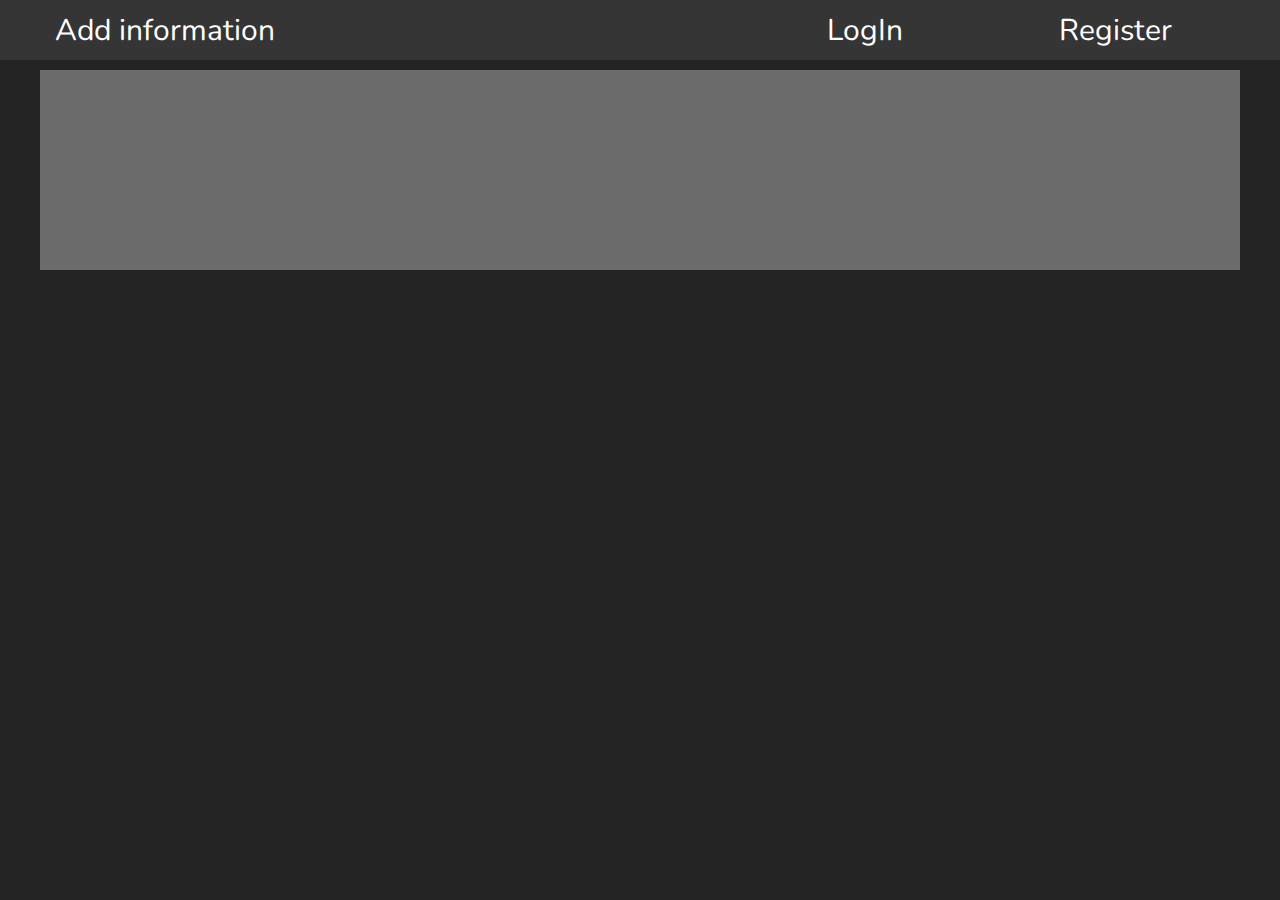
==== index.htm @ 1cbba33f "Reorganized files and added new JScripts files" ====
<!DOCTYPE html>
  <head>
    <title>index</title>
    <meta charset="utf-8" />
    <link rel="preconnect" href="https://fonts.gstatic.com">
    <link href="https://fonts.googleapis.com/css2?family=Nunito:wght@400;700&display=swap" rel="stylesheet">
    <link rel="stylesheet" href="style.css">
    <link rel="stylesheet" href="topBarLoginRegisterStyle.css">
    <script src="script.js"></script>
    <script src="register.js"></script>
    <script src="login.js"></script>
  </head>

  <body>
      <div id="topBar">
          <div id="topBar-inside">
              <div id="topBar-inside-1button"><a href="addInformationPage.htm">Add information</a></div>
              <div id="topBar-inside-4button">Register
                <div id="topBar-inside-4button-showBoxRegister">
                  <input type="text" placeholder="Login" id="RegisterLoginText">
                  <input type="password" placeholder="Password" id="RegisterPasswordText">
                  <input type="password" placeholder="Repeat Password" id="RegisterPasswordRepeatText">
                  <input type="submit" value="Register" onclick="registerOperation()">
                  <div id="registerMessage"></div>
              </div>
              </div>
              <div id="topBar-inside-3button">LogIn
                <div id="topBar-inside-3button-showBoxLogin">
                    <input type="text" placeholder="Login" id="LoginLoginText">
                    <input type="password" placeholder="Password" id="LoginPasswordText">
                    <input type="submit" value="LogIn" onclick="logInOperation">
                    <div id="loginMessage"></div>
                </div>
              </div>
          </div>
      </div>

      <div id="container">

      </div>
  </body>
</html>
---- style.css ----
body
{
    background-color: rgb(36, 36, 36);
    margin: 0px;
    font-family: 'Nunito', sans-serif;
}

#topBar
{
    background-color: rgb(53, 53, 53);
    width: 100%;
    height: 60px;
    color: white;
    font-size: 30px;
}

#topBar-inside
{
    width: 1200px;
    height: 60px;
    margin-left: auto;
    margin-right: auto;
}

#topBar-inside-1button
{
    float: left;
    width: 250px;
    height: 50px;
    text-align: center;
    padding-top: 10px;
}

#topBar-inside-3button
{
    float: right;
    width: 250px;
    height: 50px;
    text-align: center;
    padding-top: 10px;
}

#topBar-inside-4button
{
    float: right;
    width: 250px;
    height: 50px;
    text-align: center;
    padding-top: 10px;
}

#topBar-inside-1button:hover
{
    background-color: rgb(82, 82, 82);
    border-bottom: white solid 2px;
    height: 48px;
    cursor: pointer;

}

#topBar-inside-3button:hover
{
    background-color: rgb(82, 82, 82);
    border-bottom: white solid 2px;
    height: 48px;
    cursor: pointer;
}

#topBar-inside-4button:hover
{
    background-color: rgb(82, 82, 82);
    border-bottom: white solid 2px;
    height: 48px;
    cursor: pointer;
}

#container
{
    width: 1200px;
    height: 200px;
    background-color: rgb(107, 107, 107);
    margin-top: 10px;
    margin-left: auto;
    margin-right: auto;
}

#topBar-inside-1button > a
{
    color: white;
    text-decoration: none;
}
---- topBarLoginRegisterStyle.css ----
#topBar-inside-3button-showBoxLogin
{
    height: 280px;
    width: 250px;
    margin-right: -100px;
    display: none;
    border-radius: 10px;
    background-color: rgb(82, 82, 82);
}

#topBar-inside-4button-showBoxRegister
{
    height: 360px;
    width: 250px;
    margin-right: -100px;
    display: none;
    border-radius: 10px;
    background-color: rgb(82, 82, 82);
}


#topBar-inside-3button-showBoxLogin > input
{
    width: 200px;
    height: 50px;
    margin-top: 30px;
    padding-left: 25px;
    padding-right: 25px;
    box-sizing: border-box;
    font-size: 20px;
    border-radius: 10px;
    border: black 2px solid;
}

#topBar-inside-4button-showBoxRegister > input
{
    width: 200px;
    height: 50px;
    margin-top: 30px;
    padding-left: 25px;
    padding-right: 25px;
    box-sizing: border-box;
    font-size: 20px;
    border-radius: 10px;
    border: black 2px solid;
}

#topBar-inside-3button-showBoxLogin > input[type = "submit"]
{
    background-color: rgb(32, 88, 0);
    margin-top: 10px;
}

#topBar-inside-4button-showBoxRegister > input[type = "submit"]
{
    background-color: rgb(32, 88, 0);
    margin-top: 10px;
}

#topBar-inside-3button-showBoxLogin > input[type = "submit"]:hover
{
    background-color: rgb(56, 153, 0);
    cursor: pointer;
    color: white;
}

#topBar-inside-4button-showBoxRegister > input[type = "submit"]:hover
{
    background-color: rgb(56, 153, 0);
    cursor: pointer;
    color: white;
}


#topBar-inside-3button:hover > #topBar-inside-3button-showBoxLogin
{
    display: block;
}

#topBar-inside-4button:hover > #topBar-inside-4button-showBoxRegister
{
    display: block;
}

#topBar-inside-3button-showBoxLogin > input:focus
{
    outline: none;
}

#topBar-inside-4button-showBoxRegister > input:focus
{
    outline: none;
}

#switchToRegister:hover
{
    color: chartreuse;
}

#switchToLogin:hover
{
    color: chartreuse;
}

#registerMessage
{
    width: 200px;
    height: 30px;
    font-size: 15px;
    color: red;
    text-align: left;
    padding-left: 5px;
    padding-top: 5px;
}

#loginMessage
{
    width: 200px;
    height: 30px;
    font-size: 20px;
    color: red;
}
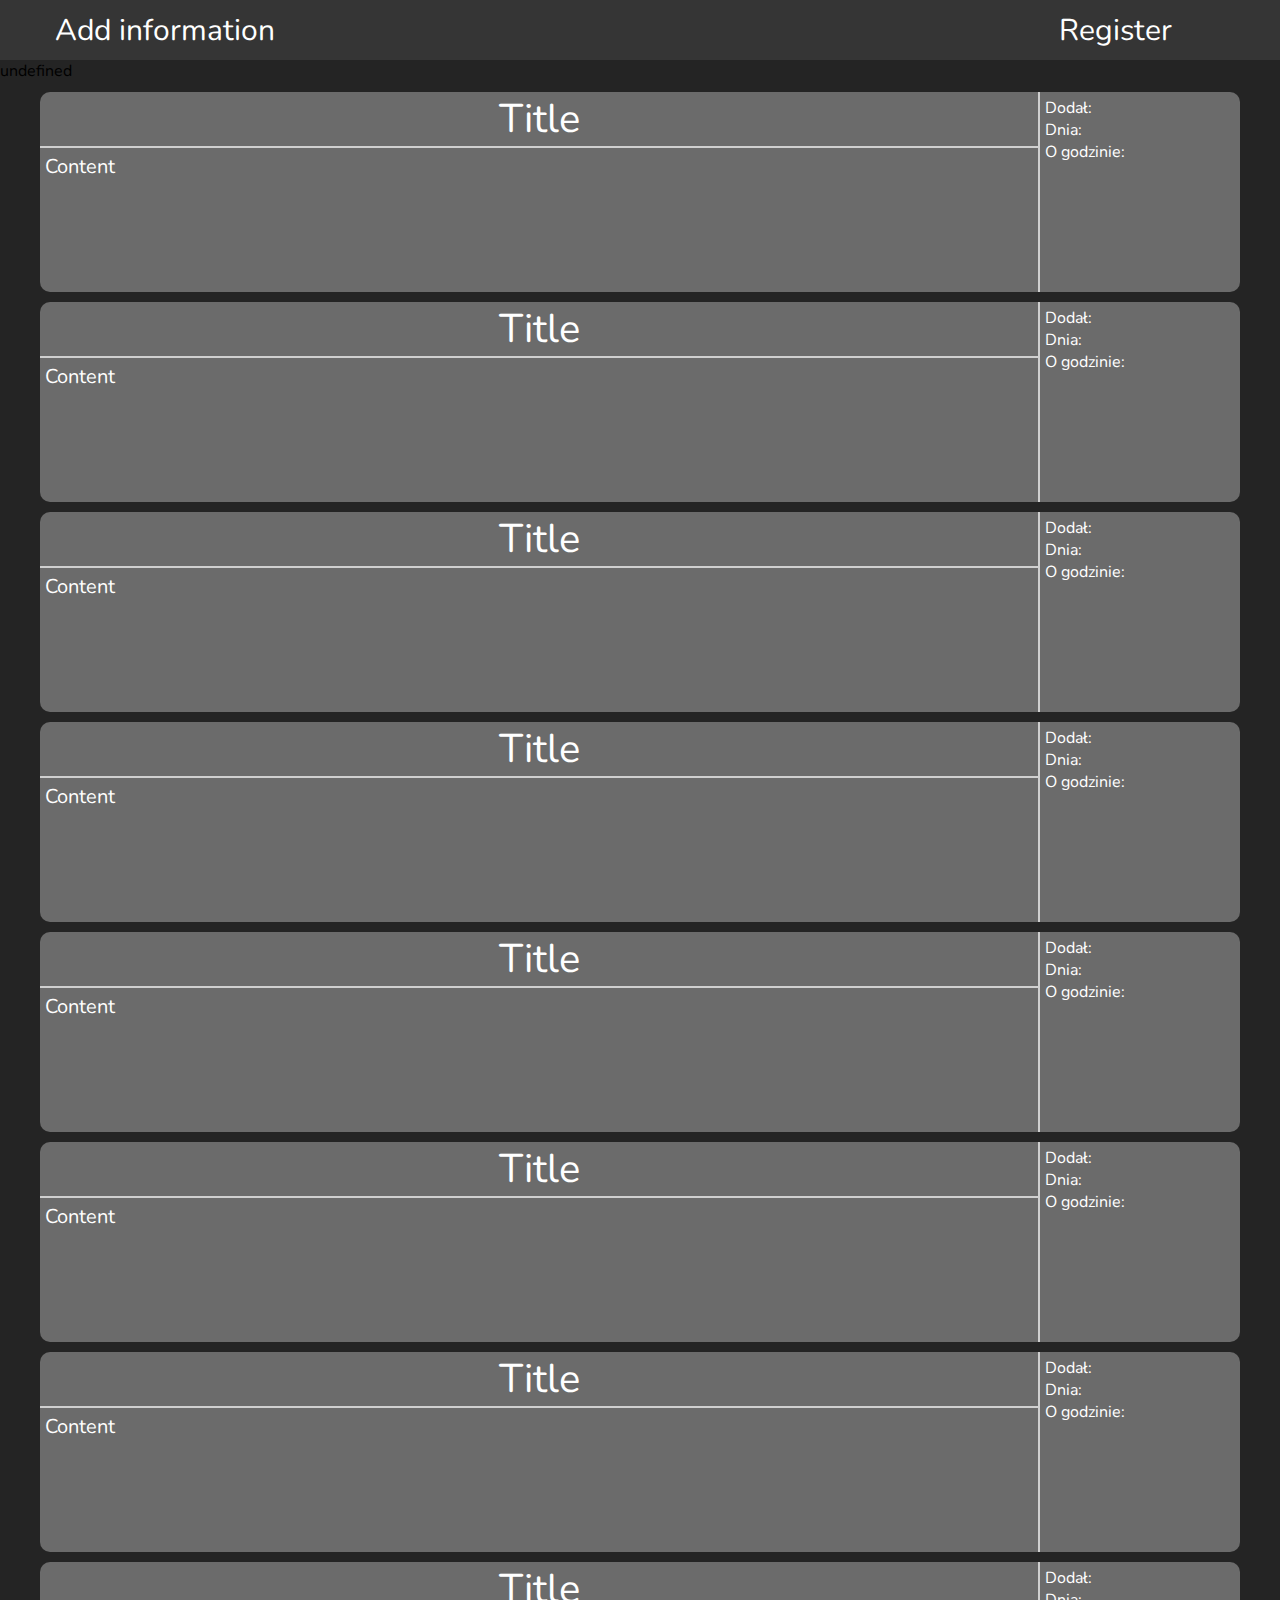
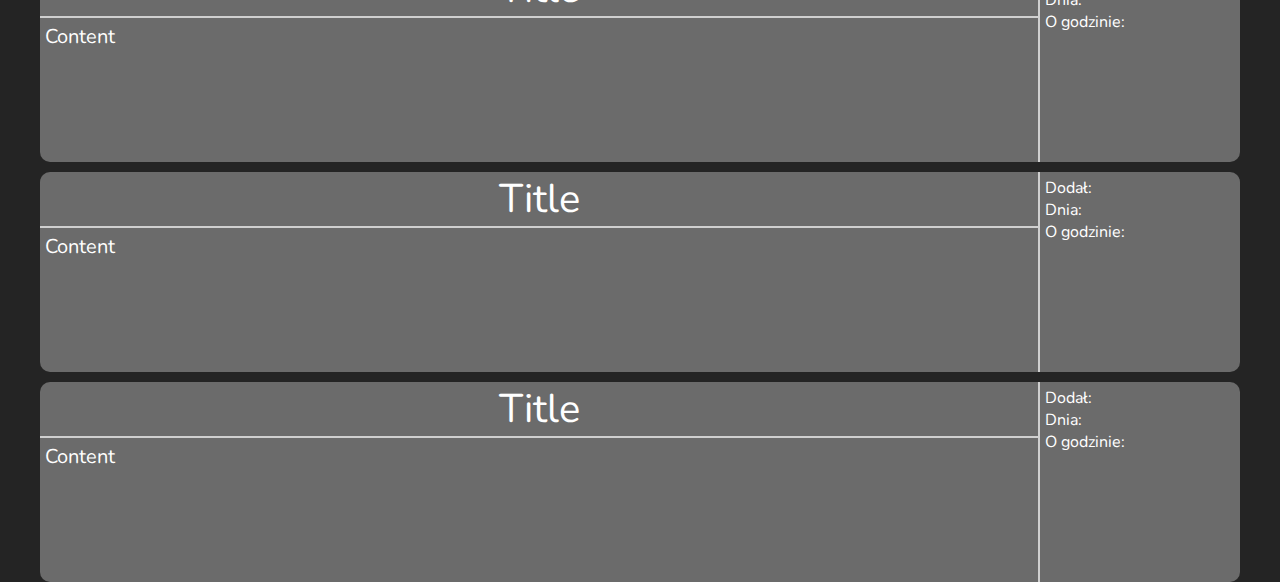
==== commit 7cc252db: "Testing way to show informations on main page" ====
--- a/index.htm
+++ b/index.htm
@@ -6,9 +6,11 @@
     <link href="https://fonts.googleapis.com/css2?family=Nunito:wght@400;700&display=swap" rel="stylesheet">
     <link rel="stylesheet" href="style.css">
     <link rel="stylesheet" href="topBarLoginRegisterStyle.css">
+    <link rel="stylesheet" href="containerStyle.css">
     <script src="script.js"></script>
     <script src="register.js"></script>
     <script src="login.js"></script>
+    <script src="injectContent.js"></script>
   </head>
 
   <body>
@@ -28,15 +30,15 @@
                 <div id="topBar-inside-3button-showBoxLogin">
                     <input type="text" placeholder="Login" id="LoginLoginText">
                     <input type="password" placeholder="Password" id="LoginPasswordText">
-                    <input type="submit" value="LogIn" onclick="logInOperation">
+                    <input type="submit" value="LogIn" onclick="logInOperation()">
                     <div id="loginMessage"></div>
                 </div>
               </div>
           </div>
       </div>
 
-      <div id="container">
-
+      <div id="bottom-content">
+     
       </div>
   </body>
 </html>--- a/style.css
+++ b/style.css
@@ -38,6 +38,7 @@
     height: 50px;
     text-align: center;
     padding-top: 10px;
+    display: none;
 }
 
 #topBar-inside-4button
@@ -74,18 +75,10 @@
     cursor: pointer;
 }
 
-#container
-{
-    width: 1200px;
-    height: 200px;
-    background-color: rgb(107, 107, 107);
-    margin-top: 10px;
-    margin-left: auto;
-    margin-right: auto;
-}
 
 #topBar-inside-1button > a
 {
     color: white;
     text-decoration: none;
-}+}
+
--- a/topBarLoginRegisterStyle.css
+++ b/topBarLoginRegisterStyle.css
@@ -16,6 +16,7 @@
     display: none;
     border-radius: 10px;
     background-color: rgb(82, 82, 82);
+    position: relative;
 }
 
 
@@ -107,7 +108,6 @@
     width: 200px;
     height: 30px;
     font-size: 15px;
-    color: red;
     text-align: left;
     padding-left: 5px;
     padding-top: 5px;
@@ -117,7 +117,9 @@
 {
     width: 200px;
     height: 30px;
-    font-size: 20px;
-    color: red;
+    font-size: 15px;
+    text-align: left;
+    padding-left: 5px;
+    padding-top: 5px;
 }
 
--- a/containerStyle.css
+++ b/containerStyle.css
@@ -0,0 +1,40 @@
+.container-topBar
+{
+    font-size: 40px;
+    text-align: center;
+    border-bottom: rgb(207, 207, 207) 2px solid;
+}
+
+.container-content
+{
+    font-size: 20px;
+    padding: 5px;
+}
+
+.container
+{
+    width: 1200px;
+    height: 200px;
+    background-color: rgb(107, 107, 107);
+    margin-top: 10px;
+    margin-left: auto;
+    margin-right: auto;
+    border-radius: 10px;
+    color: white;
+}
+
+.container-right
+{
+    width: 190px;
+    height: 190px;
+    border-left: rgb(207, 207, 207) 2px solid;
+    float: left;
+    padding: 5px;
+}
+
+.container-left
+{
+    width: 998px;
+    height: 200px;
+    float: left;
+}